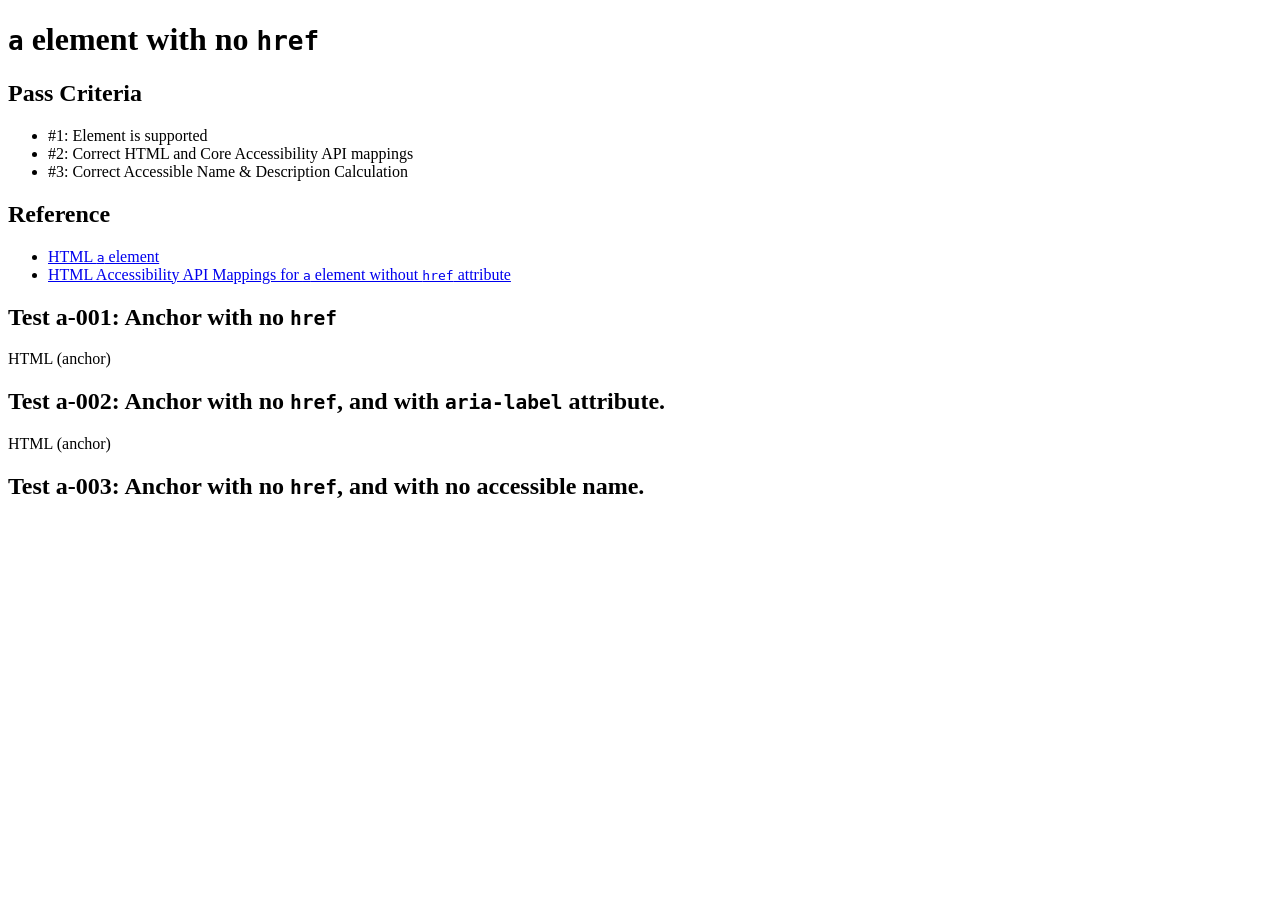
==== test-files/a-no-href.html @ 1a69a655 "fixed broken link" ====
<!doctype html>
<html lang="en">
	<head>
		<meta charset="utf-8">
		<title>test file: a element with no href</title>
		<link rel="stylesheet" href="../style/styles.css">
		<meta name="viewport" content="width=device-width, initial-scale=1, shrink-to-fit=no">
	</head>
	<body>
		<h1>
			<code>a</code> element with no <code>href</code>
		</h1>
		<div class="meta">
			<div class="criteria">
				<h2>Pass Criteria</h2>
				<ul id="criteria-list">
					<li id="basic-criteria">#1: Element is supported</li>
					<li>#2: Correct HTML and Core Accessibility API mappings</li>
					<li>#3: Correct Accessible Name &amp; Description Calculation</li>
				</ul>
			</div>

			<div class="reference">
				<h2>Reference</h2>
				<ul>
					<li>
						<a href="https://html.spec.whatwg.org/multipage/text-level-semantics.html#the-a-element">HTML <code>a</code> element</a>
					</li>
					<li>
						<a href="https://w3c.github.io/html-aam/#el-a-no-href">HTML Accessibility API Mappings for <code>a</code> element without <code>href</code> attribute</a>
					</li>
				</ul>
			</div>
		</div>

		<div class="test">
			<h2 class="test-title" id="a-001">
				Test a-001: Anchor with no <code>href</code>
			</h2>

			<div class="test-case">
<p>
	<a name="test" id="a1">HTML (anchor)</a>
</p>
			</div>
		</div>

		<div class="test">
			<h2 class="test-title" id="a-002">
				Test a-002: Anchor with no <code>href</code>,
				and with <code>aria-label</code> attribute.
			</h2>

			<div class="test-case">
<p>
	<a name="test" id="a2" aria-label="ARIA label test">HTML (anchor)</a>
</p>
			</div>
		</div>
        <div class="test">
			<h2 class="test-title" id="a-003">
				Test a-003: Anchor with no <code>href</code>,
				and with no accessible name.
			</h2>

			<div class="test-case">
<p>
	<a id="a3"></a>
</p>
			</div>
		</div>

		<script src="../scripts/test-scripts.js"></script>
		<script>
			var test = [];
			var el = document.getElementById('a1');
			var isSupported = (el instanceof HTMLElement && !(el instanceof HTMLUnknownElement));

			test.push({id: "basic-criteria", pass: isSupported});
			displaySupportResults(test);
		</script>
	</body>
</html>
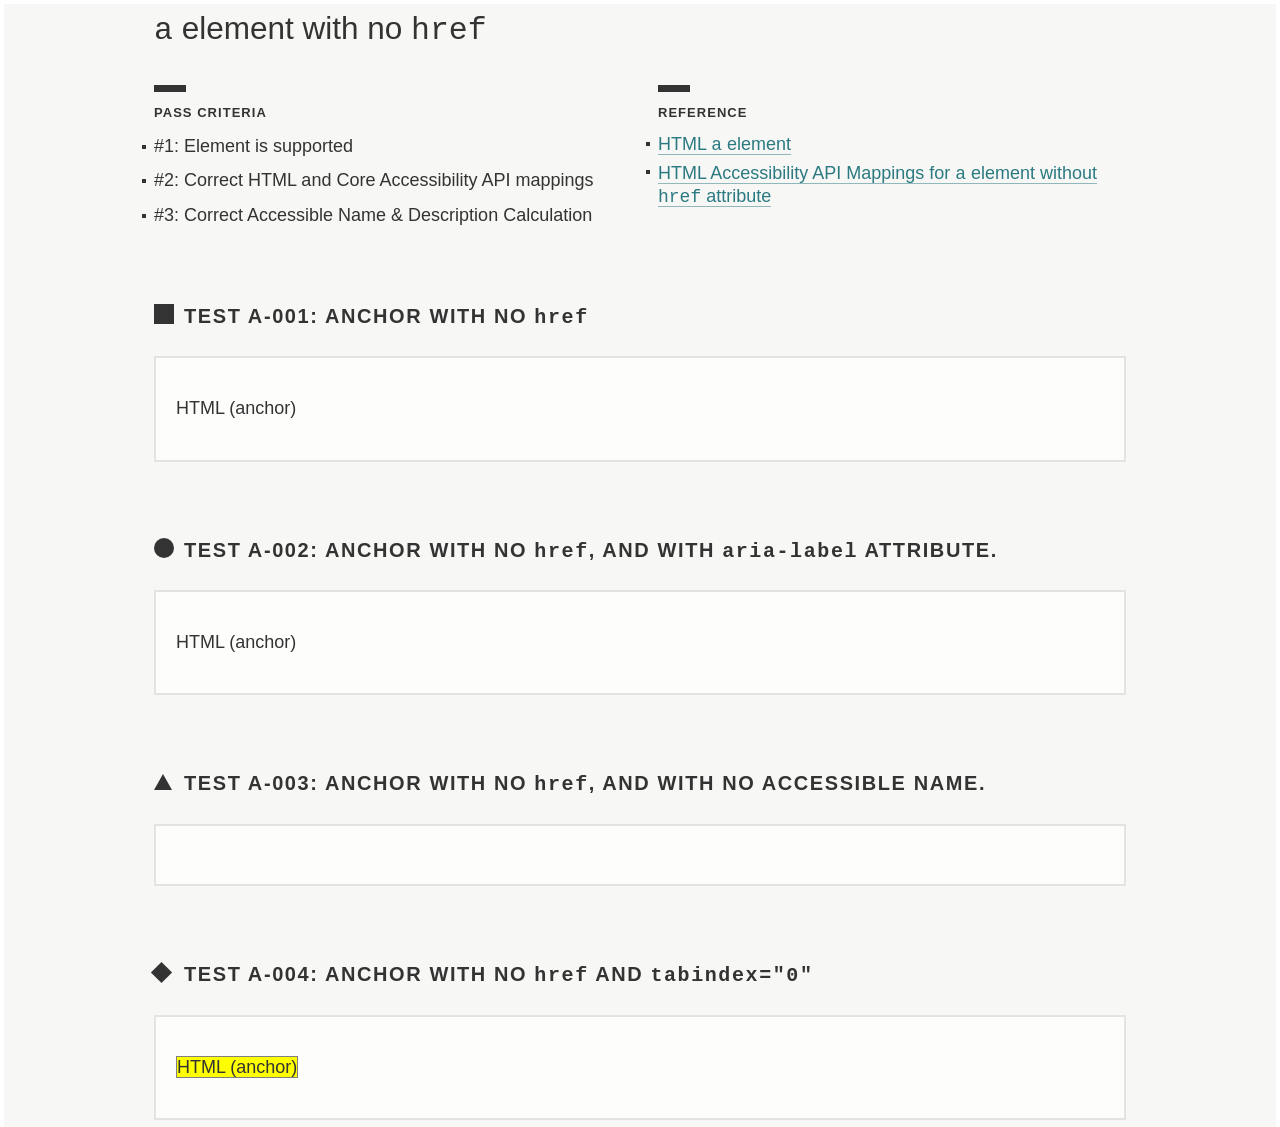
==== commit 243a871f: "added tabindex=0 tests" ====
--- a/test-files/a-no-href.html
+++ b/test-files/a-no-href.html
@@ -69,6 +69,18 @@
 </p>
 			</div>
 		</div>
+		
+		<div class="test">
+			<h2 class="test-title" id="a-004">
+				Test a-004: Anchor with no <code>href</code> and <code>tabindex="0"</code>
+			</h2>
+
+			<div class="test-case">
+<p>
+	<a name="test" id="a4" tabindex="0">HTML (anchor)</a>
+</p>
+			</div>
+		</div>
 
 		<script src="../scripts/test-scripts.js"></script>
 		<script>
--- a/style/styles.css
+++ b/style/styles.css
@@ -0,0 +1,395 @@
+@font-face {
+	font-family: "League Spartan";
+	src: url("../fonts/leaguespartan-bold.woff2") format("woff2"),
+	     url("../fonts/leaguespartan-bold.woff") format("woff"),
+	     url("../fonts/leaguespartan-bold.ttf") format("truetype");
+	font-weight: bold;
+}
+
+@font-face {
+	font-family: "Work Sans";
+	src: url("../fonts/worksans-regular.woff2") format("woff2"),
+	     url("../fonts/worksans-regular.woff") format("woff"),
+		 url("../fonts/worksans-regular.ttf") format("truetype");
+	font-weight: 400;
+}
+
+@font-face {
+	font-family: "Work Sans";
+	src: url("../fonts/worksans-light.woff2") format("woff2"),
+			 url("../fonts/worksans-light.woff") format("woff"),
+			 url("../fonts/worksans-light.ttf") format("truetype");
+	font-weight: 300;
+}
+
+* {
+	-webkit-box-sizing: border-box;
+	box-sizing: border-box;
+}
+
+html {
+	border: .75em solid #fff;
+	min-height: 100vh;
+}
+
+body {
+	background: #f7f7f5;
+	color: #333;
+	font: 400 105%/1.4 "Work Sans", sans-serif;
+	margin: 1.5em auto;
+	max-width: 54em;
+	width: 90%;
+}
+
+/* Nicer link underlines */
+a:link,
+a:visited {
+	border-bottom: 1px solid rgba(42, 122, 130, .5);
+	color: #2b7a82;
+	text-decoration: none;
+}
+
+a:hover {
+	border-bottom: 2px solid;
+	color: #1e565c;
+}
+
+button:focus,
+a:focus, *[tabindex]:focus {
+	box-shadow: none;
+	outline-offset: 2px;
+	outline: 3px solid rgba(42, 122, 130, .75);
+}
+
+a:focus {
+	border-bottom: none;
+}
+
+a:active {
+	background: #333;
+	color: #fff;
+}
+
+li + li {
+	margin-top: .5em;
+}
+
+code {
+	font-family: Consolas, monaco, monospace;
+	-moz-tab-size: 4;
+	tab-size: 4;
+	text-transform: none;
+	white-space: pre-wrap;
+}
+
+/* Direct descendants = scoped to avoid test markup */
+body > h1 {
+	font: 300 1.75em/1 "Work Sans", sans-serif;
+	margin: 0;
+}
+
+.meta h2,
+.reference,
+.test-title,
+.code-title,
+.badge-success,
+.badge-failure {
+	font-family: "League Spartan", sans-serif;
+	font-weight: 700;
+	letter-spacing: .08em;
+	line-height: 1.25;
+	text-transform: uppercase;
+}
+
+.meta h2:before,
+.meta li:before,
+.test-title:before {
+	background: #333;
+	content: "";
+	display: block;
+	left: 0;
+	position: absolute;
+}
+
+/* Criteria, reference, and code titles */
+.meta h2,
+.code-title {
+	padding: 2.5em 0 1em; /* Needs to be padding so the test bg doesn't bleed through */
+	font-size: .722em; /* 13px at large breakpoint */
+}
+
+/* Reference labels and code titles */
+.reference li,
+.code-title {
+	color: #666;
+}
+
+/*	CRITERIA AND REFERENCE
+ *	--------------------------------------------- */
+
+.meta h2 {
+	position: relative;
+	margin: 3em 0 0;
+	padding-top: 1.5em;
+	border-top: 0;
+}
+
+.meta h2:before {
+	top: 0;
+	width: 2.5em;
+	height: .5em;
+}
+
+/* Scoped to avoid tests */
+.meta ul {
+	margin: 0;
+	padding: 0;
+	list-style: none;
+}
+
+.meta li {
+	position: relative;
+}
+
+.meta li:before {
+	top: .5em;
+	left: -12px;
+	margin-top: 2px;
+	width: 4px;
+	height: 4px;
+}
+
+.meta ul ul {
+	margin: .5em 0 0 1em;
+}
+
+.meta li li:before {
+	transform: rotate(45deg);
+}
+
+.reference li {
+	white-space: nowrap;
+	font-size: .611em; /* 11px */
+	line-height: 2;
+}
+
+.reference a {
+	white-space: normal;
+}
+
+/* Unset the styles on text next to links in references.
+   Doing it this way to reduce excess markup. */
+.reference a {
+	font: 400 1.636em "Work Sans", sans-serif;
+	text-transform: none;
+	letter-spacing: 0;
+}
+
+/* Success/failure badges */
+.criteria ul span {
+	display: inline;
+	vertical-align: middle;
+	margin-right: .25em;
+}
+
+.criteria ul .badge-success,
+.criteria ul .badge-failure,
+.criteria ul .badge-manual {
+	display: inline-block;
+}
+
+.criteria .has-badge:before {
+	margin-top: 10px;
+}
+
+.badge-success,
+.badge-failure {
+	position: relative;
+	margin: .25em 0;
+	border: 3px solid #fff;
+	border-radius: 3px;
+	padding: 10px 7px 7px 28px;
+	font-size: .666em;
+	line-height: 1;
+	letter-spacing: .1em;
+	color: #000;
+	box-shadow: 0 0 .5em rgba(0,0,0,.3);
+}
+
+.badge-success:before,
+.badge-failure:before {
+	display: block;
+	position: absolute;
+	top: 50%;
+	margin-top: -7px;
+	left: 7px;
+	height: 13px;
+	content: '';
+}
+
+.badge-success {
+	background: #b2c158;
+}
+
+.badge-success:before {
+	width: 16px;
+	background: url('../images/badge-check.svg') no-repeat;
+	background-size: 16px 13px;
+}
+
+.badge-failure {
+	background: #dc9080;
+}
+
+.badge-failure:before {
+	background-size: 13px 13px;
+	background: url('../images/badge-x.svg') no-repeat;
+	width: 13px;
+}
+
+.badge-manual {
+	display: inline-block;
+	font: 700 .75em/1 "League Spartan", sans-serif;
+}
+
+/*	TESTS
+ *	20px measurements in here are to ensure white space around
+ *  test content and code snippets.
+ *	--------------------------------------------- */
+
+.test {
+	margin-top: 2em;
+}
+
+.test-case,
+.test pre {
+	padding: 20px;
+	background: hsla(0, 0%, 100%, .75);
+	border: 2px solid hsla(0, 0%, 0%, .1);
+}
+
+.test-case > pre {
+	padding: 0;
+	border: none;
+	background: transparent;
+	margin-bottom: 0;
+}
+
+.test-title {
+	position: relative;
+	margin: 0;
+	padding: 2em 0 1.333em 1.5em;
+	font-size: 1.111em; /* 20px at large breakpoint */
+}
+
+.test-title:before {
+	width: 1em;
+	height: 1em;
+}
+
+/* Circle */
+.test:nth-child(4n) .test-title:before {
+	border-radius: .5em;
+}
+
+/* Triangle */
+.test:nth-child(4n+1) .test-title:before {
+	border-radius: 0;
+	border-left: .5em solid transparent;
+	border-right: .5em solid transparent;
+	border-bottom: .825em solid #333;
+	width: 0;
+	height: 0;
+	margin-top: .125em;
+	background: transparent;
+}
+
+/* Diamond */
+.test:nth-child(4n+2) .test-title:before {
+	width: .75em;
+	height: .75em;
+	transform: rotate(45deg);
+	margin-top: .125em;
+}
+
+.code-title {
+	margin: 20px 0 0;
+}
+
+.test pre {
+	margin-top: 0;
+}
+
+video {
+	max-width: 100%;
+}
+
+.test button {
+	min-width: 3em;
+	min-height: 2em;
+}
+
+/*	SMALL BREAKPOINT
+ *	--------------------------------------------- */
+
+@media (max-width: 30em) {
+
+	.meta li {
+		padding-left: 12px;
+	}
+
+	.meta li:before {
+		left: 0;
+	}
+
+}
+
+/*	MEDIUM BREAKPOINT
+ *	--------------------------------------------- */
+
+@media (min-width: 50em) {
+
+	html {
+		border-width: 0.25em;
+	}
+
+	body {
+		margin: 0.5em auto;
+	}
+
+	.meta:after {
+		display: table;
+		clear: both;
+		content: "";
+	}
+
+	.criteria,
+	.reference {
+		position: relative;
+		float: left;
+		width: 50%;
+	}
+
+	.criteria {
+		padding-right: 1em;
+	}
+
+	.reference {
+		padding-left: 1em;
+	}
+
+}
+
+/*	LARGE BREAKPOINT
+ *	--------------------------------------------- */
+
+@media (min-width: 75em) {
+
+	/* @TODO: Test viewport-based type on a giant monitor to see where this breaks down */
+	body {
+		font-size: 112.5%;
+	}
+
+}
+
+*[tabindex]{border:1px solid gray;width:15em;height:1.5em;background-color:yellow}
